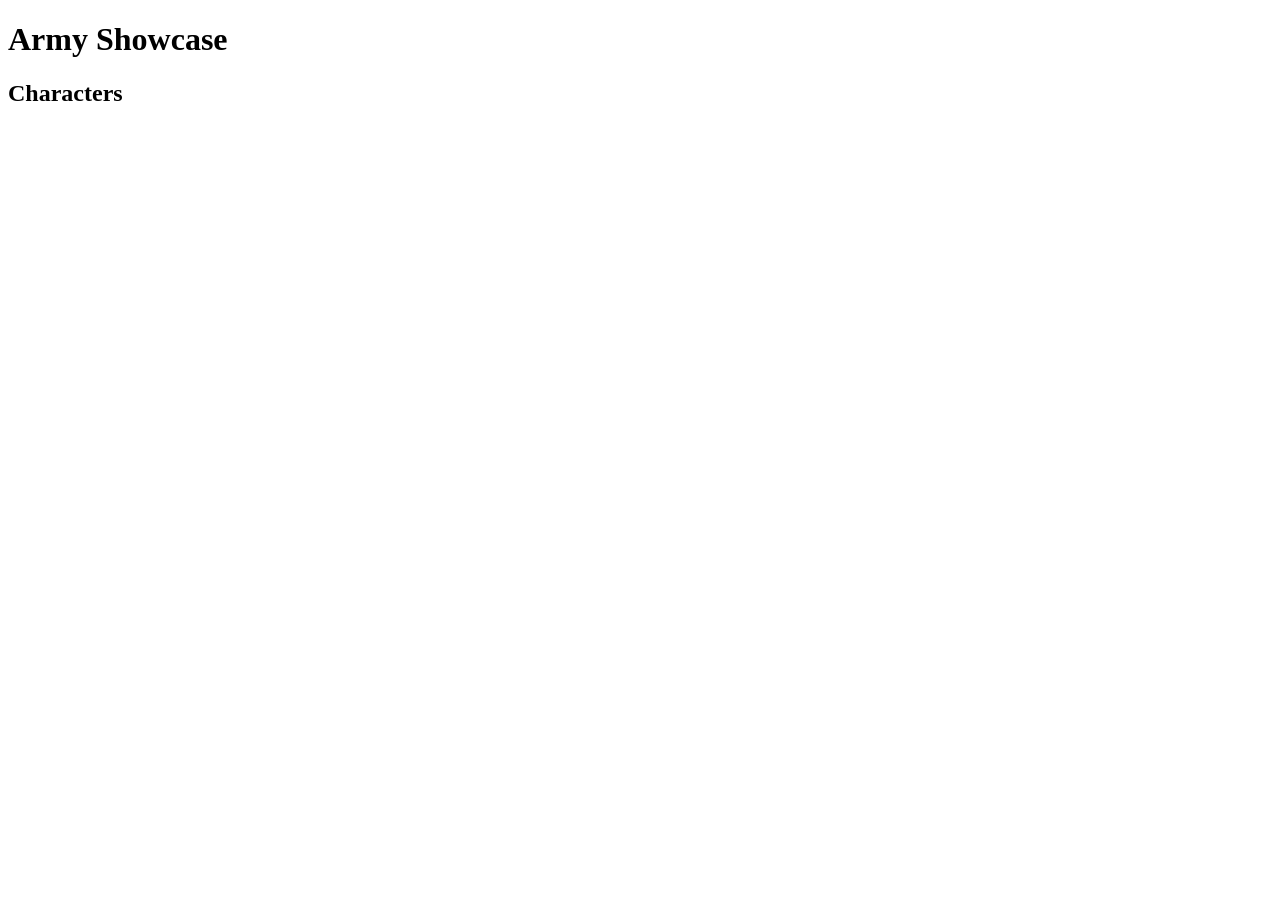
==== about.html @ cc1e022e "about" ====
<!doctype html>
<html lang="en-US">
    <head>
        <meta charset="utf-8" />
        <meta name="viewport" content="width=device-width" />
        <title>Army Showcase</title>
        <link rel="stylesheet" href="style.css"
    </head>
    <body>
        <h1>Army Showcase</h1>
        <h2>Characters</h2>
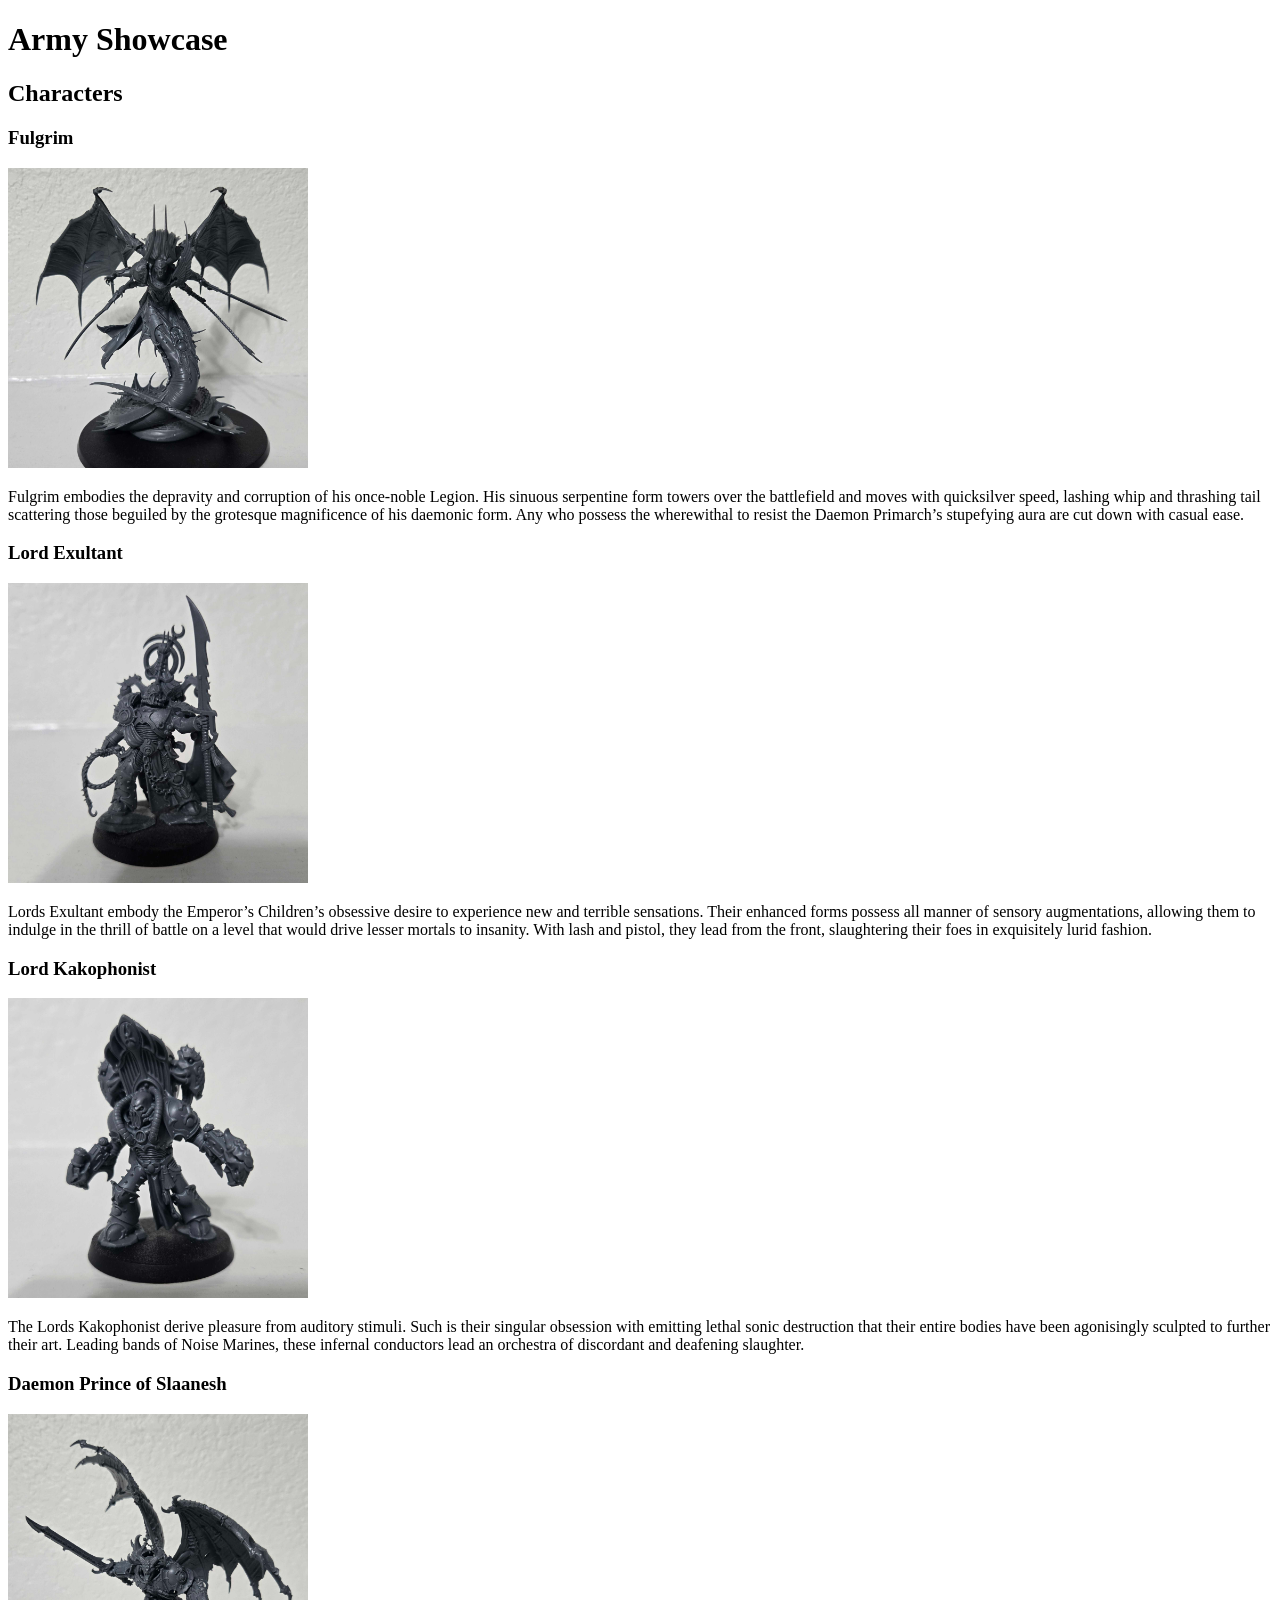
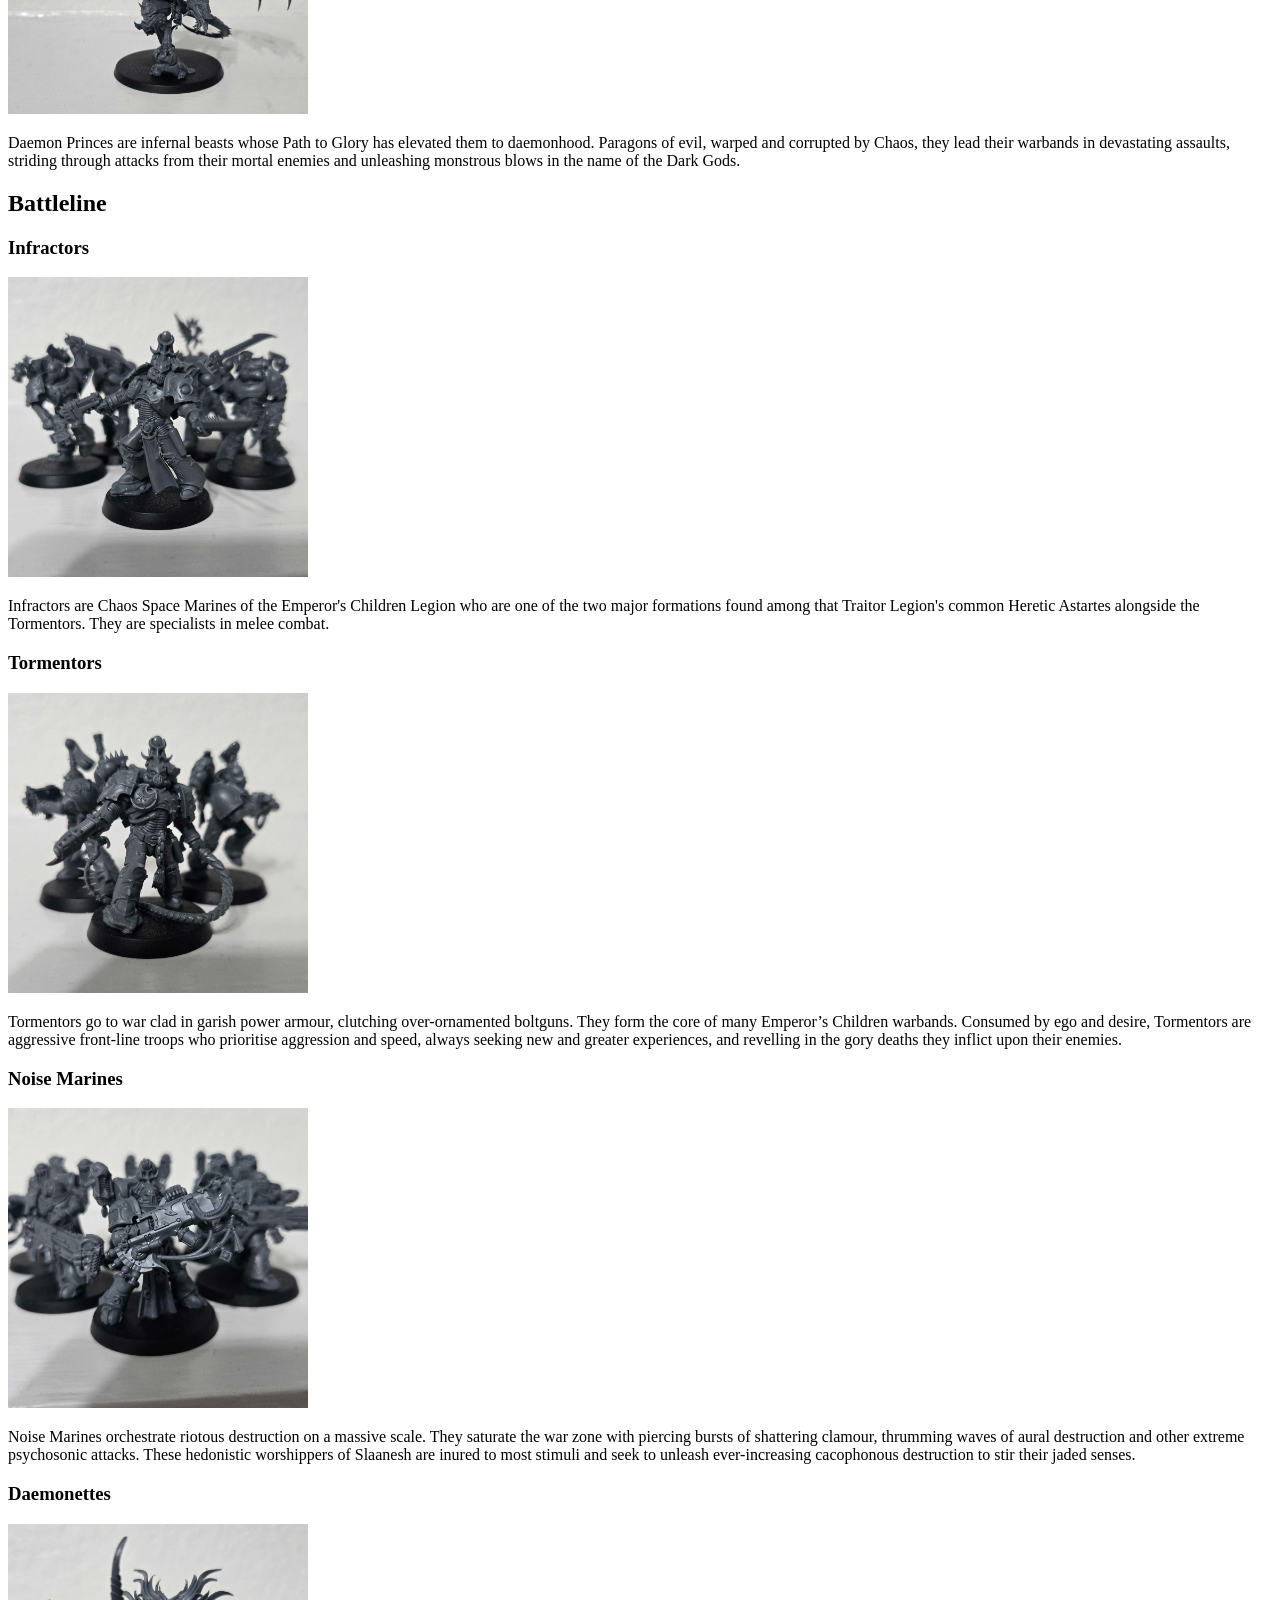
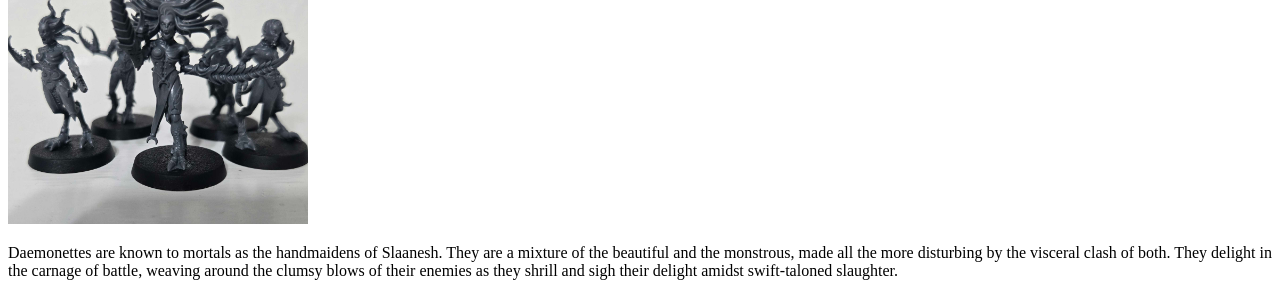
==== commit fa6e9623: "about finished" ====
--- a/about.html
+++ b/about.html
@@ -9,4 +9,28 @@
     <body>
         <h1>Army Showcase</h1>
         <h2>Characters</h2>
-        +        <h3>Fulgrim</h3>
+        <img src="images/fulgrim.jpg" alt="HTML5 Icon" style="width:300px;height:300px;">
+        <p>Fulgrim embodies the depravity and corruption of his once-noble Legion. His sinuous serpentine form towers over the battlefield and moves with quicksilver speed, lashing whip and thrashing tail scattering those beguiled by the grotesque magnificence of his daemonic form. Any who possess the wherewithal to resist the Daemon Primarch’s stupefying aura are cut down with casual ease.</p>
+        <h3>Lord Exultant</h3>
+        <img src="images/exultant.jpg" alt="HTML5 Icon" style="width:300px;height:300px;">
+        <p>Lords Exultant embody the Emperor’s Children’s obsessive desire to experience new and terrible sensations. Their enhanced forms possess all manner of sensory augmentations, allowing them to indulge in the thrill of battle on a level that would drive lesser mortals to insanity. With lash and pistol, they lead from the front, slaughtering their foes in exquisitely lurid fashion.</p>
+        <h3>Lord Kakophonist</h3>
+        <img src="images/kakophonist.jpg" alt="HTML5 Icon" style="width:300px;height:300px;">
+        <p>The Lords Kakophonist derive pleasure from auditory stimuli. Such is their singular obsession with emitting lethal sonic destruction that their entire bodies have been agonisingly sculpted to further their art. Leading bands of Noise Marines, these infernal conductors lead an orchestra of discordant and deafening slaughter.</p>
+        <h3>Daemon Prince of Slaanesh</h3>
+        <img src="images/daemon.jpg" alt="HTML5 Icon" style="width:300px;height:300px;">
+        <p>Daemon Princes are infernal beasts whose Path to Glory has elevated them to daemonhood. Paragons of evil, warped and corrupted by Chaos, they lead their warbands in devastating assaults, striding through attacks from their mortal enemies and unleashing monstrous blows in the name of the Dark Gods.</p>
+        <h2>Battleline</h2>
+        <h3>Infractors</h3>
+        <img src="images/infractor.jpg" alt="HTML5 Icon" style="width:300px;height:300px;">
+        <p>Infractors are Chaos Space Marines of the Emperor's Children Legion who are one of the two major formations found among that Traitor Legion's common Heretic Astartes alongside the Tormentors. They are specialists in melee combat.</p>
+        <h3>Tormentors</h3>
+        <img src="images/tormentor.jpg" alt="HTML5 Icon" style="width:300px;height:300px;">
+        <p>Tormentors go to war clad in garish power armour, clutching over-ornamented boltguns. They form the core of many Emperor’s Children warbands. Consumed by ego and desire, Tormentors are aggressive front-line troops who prioritise aggression and speed, always seeking new and greater experiences, and revelling in the gory deaths they inflict upon their enemies.</p>
+        <h3>Noise Marines</h3>
+        <img src="images/noise.jpg" alt="HTML5 Icon" style="width:300px;height:300px;">
+        <p>Noise Marines orchestrate riotous destruction on a massive scale. They saturate the war zone with piercing bursts of shattering clamour, thrumming waves of aural destruction and other extreme psychosonic attacks. These hedonistic worshippers of Slaanesh are inured to most stimuli and seek to unleash ever-increasing cacophonous destruction to stir their jaded senses.</p>
+        <h3>Daemonettes</h3>
+        <img src="images/daemonette.jpg" alt="HTML5 Icon" style="width:300px;height:300px;">
+        <p>Daemonettes are known to mortals as the handmaidens of Slaanesh. They are a mixture of the beautiful and the monstrous, made all the more disturbing by the visceral clash of both. They delight in the carnage of battle, weaving around the clumsy blows of their enemies as they shrill and sigh their delight amidst swift-taloned slaughter.</p>
